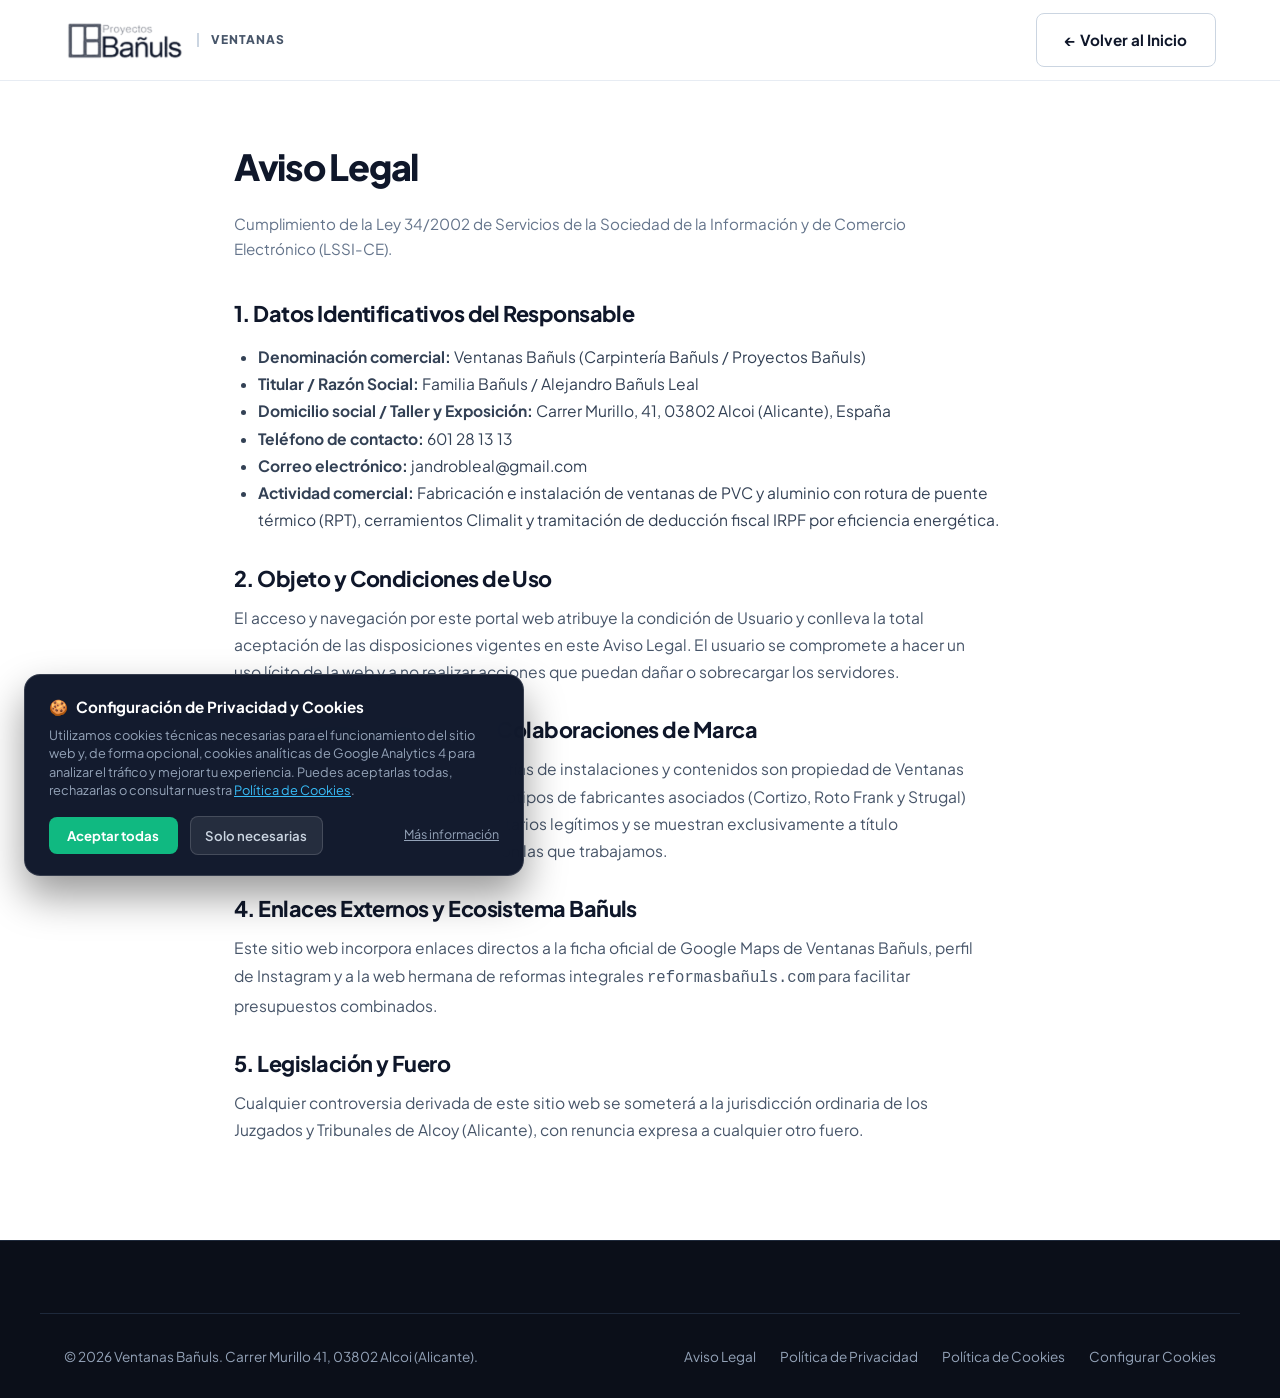
==== aviso-legal.html @ b2d2e9f9 "feat: actualizacion completa con videos e imagenes reales de proyectos Banuls" ====
<!DOCTYPE html>
<html lang="es">
<head>
  <meta charset="UTF-8">
  <meta name="viewport" content="width=device-width, initial-scale=1.0">
  <title>Aviso Legal | Ventanas Bañuls Alcoy</title>
  <meta name="robots" content="noindex, follow">
  <link rel="stylesheet" href="css/style.css">
  <link rel="preconnect" href="https://fonts.googleapis.com">
  <link rel="preconnect" href="https://fonts.gstatic.com" crossorigin>
  <link href="https://fonts.googleapis.com/css2?family=Plus+Jakarta+Sans:wght@400;500;600;700;800&display=swap" rel="stylesheet">
  <script src="js/analytics.js" defer></script>
</head>
<body>
  <!-- Header -->
  <header class="site-header">
    <div class="container header-inner">
      <a href="index.html" class="brand-logo" title="Volver a Ventanas Bañuls">
        <img src="assets/img/logo-oficial-banuls.png" alt="Ventanas Bañuls" width="160" height="42">
        <span class="brand-division-tag">VENTANAS</span>
      </a>
      <a href="index.html" class="btn btn-secondary btn-sm">← Volver al Inicio</a>
    </div>
  </header>

  <main style="padding: 4rem 0 6rem; background: #FFFFFF;">
    <div class="container" style="max-width: 860px;">
      <h1 style="font-size: 2.25rem; font-weight: 800; color: #0F172A; margin-bottom: 1.5rem;">Aviso Legal</h1>
      <p style="color: #64748B; font-size: 0.95rem; margin-bottom: 2.5rem;">Cumplimiento de la Ley 34/2002 de Servicios de la Sociedad de la Información y de Comercio Electrónico (LSSI-CE).</p>

      <div style="line-height: 1.75; color: #334155; font-size: 0.975rem;">
        <h2 style="font-size: 1.35rem; color: #0F172A; margin: 2rem 0 0.75rem;">1. Datos Identificativos del Responsable</h2>
        <ul style="margin: 1rem 0 1.5rem 1.5rem; list-style-type: disc;">
          <li><strong>Denominación comercial:</strong> Ventanas Bañuls (Carpintería Bañuls / Proyectos Bañuls)</li>
          <li><strong>Titular / Razón Social:</strong> Familia Bañuls / Alejandro Bañuls Leal</li>
          <li><strong>Domicilio social / Taller y Exposición:</strong> Carrer Murillo, 41, 03802 Alcoi (Alicante), España</li>
          <li><strong>Teléfono de contacto:</strong> 601 28 13 13</li>
          <li><strong>Correo electrónico:</strong> jandrobleal@gmail.com</li>
          <li><strong>Actividad comercial:</strong> Fabricación e instalación de ventanas de PVC y aluminio con rotura de puente térmico (RPT), cerramientos Climalit y tramitación de deducción fiscal IRPF por eficiencia energética.</li>
        </ul>

        <h2 style="font-size: 1.35rem; color: #0F172A; margin: 2rem 0 0.75rem;">2. Objeto y Condiciones de Uso</h2>
        <p>El acceso y navegación por este portal web atribuye la condición de Usuario y conlleva la total aceptación de las disposiciones vigentes en este Aviso Legal. El usuario se compromete a hacer un uso lícito de la web y a no realizar acciones que puedan dañar o sobrecargar los servidores.</p>

        <h2 style="font-size: 1.35rem; color: #0F172A; margin: 2rem 0 0.75rem;">3. Propiedad Intelectual y Colaboraciones de Marca</h2>
        <p>Los textos, diseños técnicos, fotografías de instalaciones y contenidos son propiedad de Ventanas Bañuls. Las marcas comerciales y logotipos de fabricantes asociados (Cortizo, Roto Frank y Strugal) pertenecen a sus respectivos propietarios legítimos y se muestran exclusivamente a título informativo de las marcas oficiales con las que trabajamos.</p>

        <h2 style="font-size: 1.35rem; color: #0F172A; margin: 2rem 0 0.75rem;">4. Enlaces Externos y Ecosistema Bañuls</h2>
        <p>Este sitio web incorpora enlaces directos a la ficha oficial de Google Maps de Ventanas Bañuls, perfil de Instagram y a la web hermana de reformas integrales <code>reformasbañuls.com</code> para facilitar presupuestos combinados.</p>

        <h2 style="font-size: 1.35rem; color: #0F172A; margin: 2rem 0 0.75rem;">5. Legislación y Fuero</h2>
        <p>Cualquier controversia derivada de este sitio web se someterá a la jurisdicción ordinaria de los Juzgados y Tribunales de Alcoy (Alicante), con renuncia expresa a cualquier otro fuero.</p>
      </div>
    </div>
  </main>

  <footer class="site-footer">
    <div class="container footer-bottom">
      <div>© 2026 Ventanas Bañuls. Carrer Murillo 41, 03802 Alcoi (Alicante).</div>
      <div style="display: flex; gap: 1.5rem;">
        <a href="aviso-legal.html">Aviso Legal</a>
        <a href="politica-privacidad.html">Política de Privacidad</a>
        <a href="politica-cookies.html">Política de Cookies</a>
        <a href="#cookies-config" class="open-cookie-settings">Configurar Cookies</a>
      </div>
    </div>
  </footer>
</body>
</html>
---- css/style.css ----
/* ==========================================================================
   VENTANAS BAÑULS - ARCHITECTURAL DESIGN SYSTEM & STYLESHEET
   Domain: ventanasbañuls.com | Location: Carrer Murillo 41, Alcoi
   Principles: Grounded in Materiality (Aluminium, Glass, Thermal Insulation)
   No AI Slop | Zero Bloat | WCAG AAA Accessible | 100% Responsive
   ========================================================================== */

:root {
  /* Color Tokens */
  --color-canvas: #FFFFFF;
  --color-canvas-subtle: #F8FAFC;
  --color-canvas-muted: #F1F5F9;
  
  --color-text-primary: #0F172A;
  --color-text-secondary: #475569;
  --color-text-muted: #64748B;
  --color-text-inverted: #FFFFFF;

  --color-architect-dark: #0B0F19;
  --color-architect-surface: #1E293B;
  --color-architect-border: #334155;
  
  --color-glass-blue: #0284C7;
  --color-glass-ice: #E0F2FE;
  --color-glass-border: #BAE6FD;
  
  --color-anodized-warm: #C5A880;
  --color-anodized-dark: #9A7B56;
  --color-anodized-light: #FBF8F4;

  --color-success: #15803D;
  --color-success-bg: #DCFCE7;

  /* Typography */
  --font-sans: 'Plus Jakarta Sans', system-ui, -apple-system, BlinkMacSystemFont, 'Segoe UI', Roboto, sans-serif;
  --font-mono: 'JetBrains Mono', ui-monospace, SFMono-Regular, Menlo, Monaco, Consolas, monospace;

  /* Spacing & Radii */
  --radius-sm: 4px;
  --radius-md: 8px;
  --radius-lg: 16px;
  --radius-xl: 24px;
  --radius-full: 9999px;

  /* Elevation */
  --shadow-subtle: 0 1px 3px rgba(15, 23, 42, 0.05);
  --shadow-card: 0 4px 20px -2px rgba(15, 23, 42, 0.08);
  --shadow-elevated: 0 12px 32px -4px rgba(15, 23, 42, 0.12);
  --shadow-floating: 0 20px 48px -8px rgba(15, 23, 42, 0.2);

  --container-max: 1200px;
  --transition-smooth: 240ms cubic-bezier(0.16, 1, 0.3, 1);
}

/* Reset & Base */
*, *::before, *::after {
  box-sizing: border-box;
  margin: 0;
  padding: 0;
}

html {
  font-family: var(--font-sans);
  color: var(--color-text-primary);
  background-color: var(--color-canvas);
  line-height: 1.6;
  text-rendering: optimizeLegibility;
  -webkit-font-smoothing: antialiased;
  scroll-behavior: smooth;
}

body {
  overflow-x: hidden;
  min-height: 100vh;
}

img, svg {
  display: block;
  max-width: 100%;
}

a {
  color: inherit;
  text-decoration: none;
  transition: color var(--transition-smooth);
}

button, input, select, textarea {
  font: inherit;
  color: inherit;
}

/* Typography Hierarchy */
h1, h2, h3, h4 {
  color: var(--color-text-primary);
  line-height: 1.2;
  font-weight: 750;
  letter-spacing: -0.025em;
}

h1 {
  font-size: clamp(2.25rem, 4.5vw, 3.4rem);
  font-weight: 800;
  letter-spacing: -0.035em;
}

h2 {
  font-size: clamp(1.75rem, 3vw, 2.35rem);
  margin-bottom: 0.75rem;
}

h3 {
  font-size: 1.25rem;
  font-weight: 700;
}

p {
  color: var(--color-text-secondary);
  max-width: 68ch;
}

.text-lead {
  font-size: 1.15rem;
  line-height: 1.65;
  color: var(--color-text-secondary);
}

/* Layout */
.container {
  width: 100%;
  max-width: var(--container-max);
  margin-left: auto;
  margin-right: auto;
  padding-left: 1.5rem;
  padding-right: 1.5rem;
}

.section {
  padding-top: 5.5rem;
  padding-bottom: 5.5rem;
}

.section-dark {
  background-color: var(--color-architect-dark);
  color: var(--color-text-inverted);
}

.section-dark h2, .section-dark h3 {
  color: var(--color-text-inverted);
}

.section-dark p {
  color: #94A3B8;
}

.section-muted {
  background-color: var(--color-canvas-subtle);
  border-top: 1px solid #E2E8F0;
  border-bottom: 1px solid #E2E8F0;
}

/* ==========================================================================
   NETWORK ECOSYSTEM BAR (Cross-linking to reformasbañuls.com)
   ========================================================================== */
.network-bar {
  background-color: #0B0F19;
  color: #94A3B8;
  font-size: 0.8rem;
  padding: 0.45rem 0;
  border-bottom: 1px solid rgba(255, 255, 255, 0.08);
}

.network-bar-inner {
  display: flex;
  align-items: center;
  justify-content: space-between;
  gap: 1rem;
}

.network-links {
  display: flex;
  align-items: center;
  gap: 1.25rem;
}

.network-link {
  color: #CBD5E1;
  font-weight: 600;
  display: inline-flex;
  align-items: center;
  gap: 0.4rem;
}

.network-link:hover {
  color: #FFFFFF;
}

.network-link.active {
  color: #38BDF8;
}

.network-badge {
  font-size: 0.7rem;
  background: rgba(56, 189, 248, 0.15);
  color: #38BDF8;
  padding: 0.15rem 0.5rem;
  border-radius: var(--radius-full);
}

/* Header & Navigation */
.site-header {
  position: sticky;
  top: 0;
  z-index: 50;
  background-color: rgba(255, 255, 255, 0.95);
  backdrop-filter: blur(12px);
  -webkit-backdrop-filter: blur(12px);
  border-bottom: 1px solid rgba(226, 232, 240, 0.8);
}

.header-inner {
  display: flex;
  align-items: center;
  justify-content: space-between;
  height: 80px;
}

.brand-logo {
  display: flex;
  align-items: center;
  height: 52px;
}

.brand-logo img, .brand-logo svg {
  height: 48px;
  width: auto;
}

.nav-links {
  display: flex;
  align-items: center;
  gap: 1.75rem;
  list-style: none;
}

.nav-link {
  font-size: 0.925rem;
  font-weight: 600;
  color: var(--color-text-secondary);
  padding: 0.5rem 0;
  position: relative;
}

.nav-link:hover, .nav-link.active {
  color: var(--color-text-primary);
}

.nav-link.active::after {
  content: '';
  position: absolute;
  bottom: 0;
  left: 0;
  width: 100%;
  height: 2px;
  background-color: var(--color-glass-blue);
}

.header-actions {
  display: flex;
  align-items: center;
  gap: 1rem;
  flex-shrink: 0;
}

.phone-badge {
  display: inline-flex;
  align-items: center;
  gap: 0.5rem;
  font-size: 0.9rem;
  font-weight: 700;
  color: var(--color-text-primary);
  padding: 0.5rem 0.85rem;
  background: var(--color-canvas-muted);
  border-radius: var(--radius-md);
  transition: background var(--transition-smooth);
  white-space: nowrap;
  flex-shrink: 0;
}

.phone-badge:hover {
  background: #E2E8F0;
}

/* Buttons */
.btn {
  display: inline-flex;
  align-items: center;
  justify-content: center;
  gap: 0.6rem;
  font-size: 0.95rem;
  font-weight: 700;
  padding: 0.85rem 1.75rem;
  border-radius: var(--radius-md);
  cursor: pointer;
  border: 1px solid transparent;
  transition: all var(--transition-smooth);
  white-space: nowrap;
}

.btn-primary {
  background-color: var(--color-architect-dark);
  color: #FFFFFF;
}

.btn-primary:hover {
  background-color: #1E293B;
  box-shadow: 0 4px 14px rgba(15, 23, 42, 0.25);
  transform: translateY(-1px);
}

.btn-whatsapp {
  background-color: #25D366;
  color: #FFFFFF;
  border: none;
}

.btn-whatsapp:hover {
  background-color: #20BD5A;
  box-shadow: 0 4px 14px rgba(37, 211, 102, 0.35);
  transform: translateY(-1px);
}

.btn-secondary {
  background-color: #FFFFFF;
  color: var(--color-text-primary);
  border-color: #CBD5E1;
}

.btn-secondary:hover {
  background-color: var(--color-canvas-subtle);
  border-color: #94A3B8;
}

/* ==========================================================================
   OFFICIAL BRAND PARTNERS STRIP (CORTIZO, ROTO, STRUGAL)
   ========================================================================== */
.brand-partners-section {
  background: #FFFFFF;
  padding: 2.25rem 0;
  border-bottom: 1px solid #E2E8F0;
}

.brand-partners-header {
  text-align: center;
  font-size: 0.8rem;
  font-weight: 700;
  color: #64748B;
  text-transform: uppercase;
  letter-spacing: 1.5px;
  margin-bottom: 1.5rem;
}

.brand-partners-grid {
  display: flex;
  align-items: center;
  justify-content: center;
  gap: 4.5rem;
  flex-wrap: wrap;
}

.partner-logo-item {
  display: flex;
  flex-direction: column;
  align-items: center;
  gap: 0.5rem;
  transition: transform var(--transition-smooth), opacity var(--transition-smooth);
  opacity: 0.85;
}

.partner-logo-item:hover {
  transform: translateY(-2px);
  opacity: 1;
}

.partner-logo-item img {
  height: 42px;
  width: auto;
  max-width: 170px;
  object-fit: contain;
}

.partner-label {
  font-size: 0.725rem;
  color: #94A3B8;
  font-weight: 600;
  letter-spacing: 0.5px;
}

/* ==========================================================================
   HERO SECTION (Ventanas Bañuls)
   ========================================================================== */
.hero-section {
  padding-top: 3.5rem;
  padding-bottom: 4.5rem;
  position: relative;
  background: linear-gradient(180deg, #FFFFFF 0%, #F8FAFC 100%);
}

.hero-grid {
  display: grid;
  grid-template-columns: 1.15fr 0.85fr;
  gap: 3.5rem;
  align-items: center;
}

.hero-content {
  display: flex;
  flex-direction: column;
  gap: 1.25rem;
}

.heritage-pill {
  display: inline-flex;
  align-items: center;
  gap: 0.5rem;
  background-color: #F1F5F9;
  border: 1px solid #CBD5E1;
  padding: 0.35rem 0.85rem;
  border-radius: var(--radius-full);
  font-size: 0.8rem;
  font-weight: 700;
  color: #334155;
  width: fit-content;
}

.heritage-dot {
  width: 8px;
  height: 8px;
  border-radius: 50%;
  background-color: var(--color-success);
}

/* AEO Extraction Block */
.aeo-extraction-block {
  background-color: #F0F9FF;
  border-left: 4px solid var(--color-glass-blue);
  padding: 1rem 1.25rem;
  border-radius: 0 var(--radius-md) var(--radius-md) 0;
  margin-top: 0.25rem;
  border-top: 1px solid #E0F2FE;
  border-right: 1px solid #E0F2FE;
  border-bottom: 1px solid #E0F2FE;
}

.aeo-extraction-block p {
  font-size: 0.925rem;
  line-height: 1.55;
  color: #0369A1;
  font-weight: 500;
  max-width: 100%;
}

.hero-actions {
  display: flex;
  flex-wrap: wrap;
  gap: 1rem;
  margin-top: 0.5rem;
}

.hero-visual-wrapper {
  position: relative;
  border-radius: var(--radius-lg);
  overflow: hidden;
  box-shadow: var(--shadow-elevated);
  border: 1px solid rgba(226, 232, 240, 0.8);
}

.hero-visual-wrapper img {
  width: 100%;
  height: 480px;
  object-fit: cover;
  transition: transform 1.2s cubic-bezier(0.16, 1, 0.3, 1);
}

.hero-visual-wrapper:hover img {
  transform: scale(1.02);
}

.hero-floating-card {
  position: absolute;
  bottom: 1.25rem;
  left: 1.25rem;
  right: 1.25rem;
  background: rgba(15, 23, 42, 0.88);
  backdrop-filter: blur(12px);
  padding: 1rem 1.25rem;
  border-radius: var(--radius-md);
  color: #FFFFFF;
  display: flex;
  justify-content: space-between;
  align-items: center;
  border: 1px solid rgba(255, 255, 255, 0.15);
}

.floating-stat-num {
  font-size: 1.4rem;
  font-weight: 800;
  color: #38BDF8;
}

.floating-stat-lbl {
  font-size: 0.75rem;
  color: #CBD5E1;
  text-transform: uppercase;
  letter-spacing: 0.5px;
}

/* ==========================================================================
   TRUST METRICS STRIP
   ========================================================================== */
.trust-strip {
  background-color: var(--color-architect-dark);
  color: #FFFFFF;
  padding: 2.25rem 0;
  border-top: 1px solid #1E293B;
  border-bottom: 1px solid #1E293B;
}

.trust-metrics-grid {
  display: grid;
  grid-template-columns: repeat(4, 1fr);
  gap: 1.5rem;
  text-align: center;
}

.metric-item {
  border-right: 1px solid rgba(255, 255, 255, 0.1);
  padding: 0 1rem;
}

.metric-item:last-child {
  border-right: none;
}

.metric-value {
  font-size: 2.2rem;
  font-weight: 800;
  color: #FFFFFF;
  line-height: 1.1;
  font-family: var(--font-mono);
}

.metric-value span {
  color: var(--color-anodized-warm);
}

.metric-label {
  font-size: 0.85rem;
  color: #94A3B8;
  margin-top: 0.35rem;
  font-weight: 500;
}

/* ==========================================================================
   PROBLEM-MIRROR SECTION (Cold Climate of Alcoy)
   ========================================================================== */
.problem-grid {
  display: grid;
  grid-template-columns: repeat(3, 1fr);
  gap: 1.75rem;
  margin-top: 2.5rem;
}

.problem-card {
  background-color: #FFFFFF;
  border: 1px solid #E2E8F0;
  border-radius: var(--radius-md);
  padding: 1.75rem;
  position: relative;
  transition: all var(--transition-smooth);
}

.problem-card:hover {
  border-color: #CBD5E1;
  box-shadow: var(--shadow-card);
  transform: translateY(-2px);
}

.problem-icon {
  width: 44px;
  height: 44px;
  border-radius: var(--radius-md);
  background-color: #FEF2F2;
  color: #DC2626;
  display: flex;
  align-items: center;
  justify-content: center;
  margin-bottom: 1.25rem;
  font-size: 1.25rem;
}

.problem-card h3 {
  margin-bottom: 0.5rem;
}

.problem-card p {
  font-size: 0.925rem;
  line-height: 1.5;
}

/* ==========================================================================
   SOLUTIONS & SPECS TABLE
   ========================================================================== */
.solution-split {
  display: grid;
  grid-template-columns: 1fr 1fr;
  gap: 3.5rem;
  align-items: center;
}

.solution-gallery {
  display: grid;
  grid-template-columns: 1fr 1fr;
  gap: 1rem;
}

.solution-gallery img {
  border-radius: var(--radius-md);
  height: 220px;
  width: 100%;
  object-fit: cover;
  box-shadow: var(--shadow-subtle);
}

.solution-checklist {
  list-style: none;
  margin-top: 1.5rem;
  display: flex;
  flex-direction: column;
  gap: 0.85rem;
}

.solution-checklist li {
  display: flex;
  align-items: flex-start;
  gap: 0.75rem;
  font-size: 0.95rem;
  color: var(--color-text-secondary);
}

.check-icon {
  color: var(--color-success);
  flex-shrink: 0;
  margin-top: 2px;
}

.specs-table-wrapper {
  margin-top: 2.5rem;
  overflow-x: auto;
  border: 1px solid #E2E8F0;
  border-radius: var(--radius-md);
  background: #FFFFFF;
}

.specs-table {
  width: 100%;
  border-collapse: collapse;
  text-align: left;
}

.specs-table th {
  background-color: var(--color-canvas-subtle);
  padding: 1rem 1.25rem;
  font-size: 0.85rem;
  font-weight: 700;
  color: var(--color-text-primary);
  border-bottom: 2px solid #E2E8F0;
}

.specs-table td {
  padding: 1.15rem 1.25rem;
  font-size: 0.925rem;
  border-bottom: 1px solid #E2E8F0;
}

.specs-table tr:last-child td {
  border-bottom: none;
}

/* ==========================================================================
   INTERACTIVE BEFORE / AFTER SLIDER
   ========================================================================== */
.interactive-showcase {
  background-color: #0F172A;
  color: #FFFFFF;
  padding: 5rem 0;
}

.ba-slider-container {
  position: relative;
  width: 100%;
  max-width: 960px;
  height: 520px;
  margin: 2.5rem auto 1rem;
  overflow: hidden;
  border-radius: var(--radius-lg);
  border: 2px solid #334155;
  box-shadow: var(--shadow-floating);
  user-select: none;
  -webkit-user-select: none;
  background: #000;
}

.ba-image-before, .ba-image-after {
  position: absolute;
  top: 0;
  left: 0;
  width: 100%;
  height: 100%;
  overflow: hidden;
}

.ba-image-before img, .ba-image-after img {
  position: absolute;
  top: 0;
  left: 0;
  width: 960px;
  height: 520px;
  max-width: none;
  object-fit: cover;
}

.ba-image-after {
  width: 50%;
  border-right: 2px solid #FFFFFF;
}

.ba-slider-handle {
  position: absolute;
  top: 0;
  bottom: 0;
  left: 50%;
  width: 4px;
  background-color: #FFFFFF;
  cursor: ew-resize;
  transform: translateX(-50%);
  z-index: 10;
}

.ba-handle-button {
  position: absolute;
  top: 50%;
  left: 50%;
  transform: translate(-50%, -50%);
  width: 44px;
  height: 44px;
  border-radius: 50%;
  background: #FFFFFF;
  color: #0F172A;
  display: flex;
  align-items: center;
  justify-content: center;
  box-shadow: 0 4px 16px rgba(0,0,0,0.4);
  font-size: 14px;
  font-weight: 800;
}

.ba-badge {
  position: absolute;
  top: 1rem;
  padding: 0.35rem 0.85rem;
  border-radius: var(--radius-sm);
  font-size: 0.75rem;
  font-weight: 800;
  letter-spacing: 1px;
  text-transform: uppercase;
  z-index: 5;
}

.ba-badge-before {
  right: 1rem;
  background-color: rgba(15, 23, 42, 0.85);
  color: #EF4444;
  border: 1px solid rgba(239, 68, 68, 0.4);
}

.ba-badge-after {
  left: 1rem;
  background-color: rgba(15, 23, 42, 0.85);
  color: #10B981;
  border: 1px solid rgba(16, 185, 129, 0.4);
}

/* ==========================================================================
   ENERGY SAVINGS CALCULATOR
   ========================================================================== */
.calculator-box {
  background: #FFFFFF;
  border: 1px solid #E2E8F0;
  border-radius: var(--radius-lg);
  padding: 2.5rem;
  box-shadow: var(--shadow-card);
  margin-top: 2rem;
}

.calculator-grid {
  display: grid;
  grid-template-columns: 1.1fr 0.9fr;
  gap: 3rem;
  align-items: center;
}

.calc-control {
  margin-bottom: 1.75rem;
}

.calc-label {
  display: flex;
  justify-content: space-between;
  font-size: 0.925rem;
  font-weight: 700;
  margin-bottom: 0.5rem;
}

.calc-slider {
  width: 100%;
  height: 8px;
  border-radius: 4px;
  background: #E2E8F0;
  outline: none;
  cursor: pointer;
  accent-color: var(--color-glass-blue);
}

.calc-result-panel {
  background: var(--color-architect-dark);
  color: #FFFFFF;
  border-radius: var(--radius-md);
  padding: 2rem;
  text-align: center;
}

.calc-savings-number {
  font-size: 3rem;
  font-weight: 800;
  color: #38BDF8;
  font-family: var(--font-mono);
  line-height: 1;
  margin: 0.75rem 0;
}

/* ==========================================================================
   STEPS, COMPARISON, FAQ, CONTACT & FOOTER
   ========================================================================== */
.steps-grid {
  display: grid;
  grid-template-columns: repeat(3, 1fr);
  gap: 2rem;
  margin-top: 2.5rem;
}

.step-card {
  background: #FFFFFF;
  border: 1px solid #E2E8F0;
  border-radius: var(--radius-md);
  padding: 2rem;
  position: relative;
}

.step-number {
  font-family: var(--font-mono);
  font-size: 1.1rem;
  font-weight: 800;
  color: var(--color-glass-blue);
  background: var(--color-glass-ice);
  width: 36px;
  height: 36px;
  border-radius: var(--radius-sm);
  display: flex;
  align-items: center;
  justify-content: center;
  margin-bottom: 1.25rem;
}

.comparison-grid {
  display: grid;
  grid-template-columns: 1fr 1fr;
  gap: 2rem;
  margin-top: 2.5rem;
}

.comparison-card {
  border-radius: var(--radius-md);
  padding: 2.25rem;
}

.comparison-card-winner {
  background: #FFFFFF;
  border: 2px solid var(--color-glass-blue);
  box-shadow: var(--shadow-card);
}

.comparison-card-loser {
  background: #F8FAFC;
  border: 1px solid #E2E8F0;
  opacity: 0.85;
}

.comparison-list {
  list-style: none;
  margin-top: 1.5rem;
  display: flex;
  flex-direction: column;
  gap: 0.9rem;
}

.comparison-list li {
  display: flex;
  align-items: center;
  gap: 0.75rem;
  font-size: 0.95rem;
}

.faq-accordion {
  max-width: 840px;
  margin: 2.5rem auto 0;
  display: flex;
  flex-direction: column;
  gap: 1rem;
}

.faq-item {
  border: 1px solid #E2E8F0;
  border-radius: var(--radius-md);
  background: #FFFFFF;
  overflow: hidden;
  transition: border-color var(--transition-smooth);
}

.faq-item[open] {
  border-color: #94A3B8;
  box-shadow: var(--shadow-subtle);
}

.faq-summary {
  padding: 1.25rem 1.5rem;
  font-size: 1.05rem;
  font-weight: 700;
  cursor: pointer;
  list-style: none;
  display: flex;
  justify-content: space-between;
  align-items: center;
}

.faq-summary::-webkit-details-marker {
  display: none;
}

.faq-icon {
  font-size: 1.25rem;
  color: var(--color-glass-blue);
  transition: transform var(--transition-smooth);
}

.faq-item[open] .faq-icon {
  transform: rotate(45deg);
}

.faq-content {
  padding: 0 1.5rem 1.5rem;
  font-size: 0.95rem;
  line-height: 1.6;
  color: var(--color-text-secondary);
}

.contact-grid {
  display: grid;
  grid-template-columns: 1fr 1fr;
  gap: 3.5rem;
  align-items: start;
}

.contact-form-card {
  background: #FFFFFF;
  border: 1px solid #E2E8F0;
  border-radius: var(--radius-lg);
  padding: 2.5rem;
  box-shadow: var(--shadow-card);
}

.form-group {
  margin-bottom: 1.25rem;
}

.form-label {
  display: block;
  font-size: 0.85rem;
  font-weight: 700;
  color: var(--color-text-primary);
  margin-bottom: 0.4rem;
}

.form-input, .form-select, .form-textarea {
  width: 100%;
  padding: 0.85rem 1rem;
  border: 1px solid #CBD5E1;
  border-radius: var(--radius-md);
  background: #FFFFFF;
  font-size: 0.95rem;
  transition: border-color var(--transition-smooth);
}

.form-input:focus, .form-select:focus, .form-textarea:focus {
  outline: none;
  border-color: var(--color-glass-blue);
  box-shadow: 0 0 0 3px rgba(2, 132, 199, 0.15);
}

.map-wrapper {
  border-radius: var(--radius-lg);
  overflow: hidden;
  border: 1px solid #E2E8F0;
  box-shadow: var(--shadow-card);
  height: 480px;
}

.map-wrapper iframe {
  width: 100%;
  height: 100%;
  border: none;
}

.mobile-sticky-bar {
  display: none;
  position: fixed;
  bottom: 0;
  left: 0;
  right: 0;
  background: rgba(15, 23, 42, 0.95);
  backdrop-filter: blur(10px);
  padding: 0.75rem 1rem;
  z-index: 99;
  border-top: 1px solid rgba(255, 255, 255, 0.1);
}

.mobile-sticky-inner {
  display: grid;
  grid-template-columns: 1fr 1fr;
  gap: 0.75rem;
}

.site-footer {
  background-color: var(--color-architect-dark);
  color: #94A3B8;
  padding: 4.5rem 0 2rem;
  border-top: 1px solid #1E293B;
  font-size: 0.9rem;
}

.footer-grid {
  display: grid;
  grid-template-columns: 2fr 1fr 1fr 1.5fr;
  gap: 3rem;
  margin-bottom: 3.5rem;
}

.footer-col h4 {
  color: #FFFFFF;
  font-size: 1rem;
  margin-bottom: 1.25rem;
}

.footer-links {
  list-style: none;
  display: flex;
  flex-direction: column;
  gap: 0.65rem;
}

.footer-links a:hover {
  color: #FFFFFF;
}

.footer-bottom {
  border-top: 1px solid #1E293B;
  padding-top: 2rem;
  display: flex;
  justify-content: space-between;
  align-items: center;
  font-size: 0.85rem;
}

/* Responsive */
@media (max-width: 992px) {
  .hero-grid, .solution-split, .calculator-grid, .comparison-grid, .contact-grid {
    grid-template-columns: 1fr;
    gap: 2.5rem;
  }
  
  .trust-metrics-grid {
    grid-template-columns: repeat(2, 1fr);
    row-gap: 2rem;
  }
  
  .problem-grid, .steps-grid {
    grid-template-columns: 1fr;
  }
  
  .footer-grid {
    grid-template-columns: 1fr 1fr;
  }
  
  .mobile-sticky-bar {
    display: block;
  }
  
  .hero-visual-wrapper img {
    height: 380px;
  }
  
  .nav-links {
    display: none;
  }

  /* Mobile Header & Network Bar Optimization */
  .network-bar-inner {
    justify-content: center;
    padding: 0.35rem 0.5rem;
  }

  .network-bar-label {
    display: none;
  }

  .network-links {
    gap: 0.75rem;
    font-size: 0.78rem;
    justify-content: center;
  }

  .network-link {
    white-space: nowrap;
  }

  .phone-badge {
    display: none;
  }

  .brand-logo img {
    height: 34px;
    max-width: 135px;
  }

  .brand-division-tag {
    font-size: 0.65rem;
    padding-left: 0.5rem;
  }

  .header-actions .btn {
    padding: 0.45rem 0.75rem;
    font-size: 0.8rem;
  }

  .brand-partners-grid {
    gap: 2rem;
  }
}

@media (max-width: 640px) {
  .hero-floating-card {
    position: static;
    margin-top: 1rem;
    display: flex;
    flex-direction: column;
    gap: 0.6rem;
    background: #0F172A;
    padding: 0.85rem 1rem;
  }

  .floating-stat-num {
    font-size: 1.1rem;
  }

  .footer-grid {
    grid-template-columns: 1fr;
  }
  
  .trust-metrics-grid {
    grid-template-columns: 1fr;
  }
  
  .metric-item {
    border-right: none;
    border-bottom: 1px solid rgba(255, 255, 255, 0.1);
    padding-bottom: 1.5rem;
  }
  
  .metric-item:last-child {
    border-bottom: none;
  }
  
  .hero-actions {
    flex-direction: column;
  }
  
  .hero-actions .btn {
    width: 100%;
  }

  .ba-slider-container {
    height: 320px;
  }
}

/* Official Logo Styling */
.brand-logo {
  display: flex;
  align-items: center;
  gap: 0.75rem;
  height: 52px;
}

.brand-logo img {
  height: 42px;
  width: auto;
  max-width: 170px;
  object-fit: contain;
}

.brand-division-tag {
  font-size: 0.75rem;
  font-weight: 800;
  letter-spacing: 1px;
  text-transform: uppercase;
  color: var(--color-text-secondary);
  border-left: 2px solid #CBD5E1;
  padding-left: 0.75rem;
  line-height: 1.2;
}

/* Google Reviews Widget Section */
.google-reviews-section {
  background: #FFFFFF;
  padding: 5rem 0;
  border-top: 1px solid #E2E8F0;
  border-bottom: 1px solid #E2E8F0;
}

.google-badge-header {
  display: flex;
  align-items: center;
  justify-content: center;
  gap: 1.5rem;
  margin-bottom: 2.5rem;
  flex-wrap: wrap;
}

.google-rating-box {
  display: flex;
  align-items: center;
  gap: 0.85rem;
  background: var(--color-canvas-subtle);
  border: 1px solid #E2E8F0;
  padding: 0.75rem 1.25rem;
  border-radius: var(--radius-full);
}

.google-stars {
  color: #F59E0B;
  font-size: 1.1rem;
  letter-spacing: 2px;
}

.google-reviews-grid {
  display: grid;
  grid-template-columns: repeat(3, 1fr);
  gap: 1.75rem;
  margin-top: 2rem;
}

.google-review-card {
  background: var(--color-canvas-subtle);
  border: 1px solid #E2E8F0;
  border-radius: var(--radius-md);
  padding: 1.75rem;
  display: flex;
  flex-direction: column;
  justify-content: space-between;
  transition: transform var(--transition-smooth), box-shadow var(--transition-smooth);
}

.google-review-card:hover {
  transform: translateY(-2px);
  box-shadow: var(--shadow-card);
  border-color: #CBD5E1;
}

.google-reviewer-meta {
  display: flex;
  align-items: center;
  gap: 0.85rem;
  margin-bottom: 1rem;
}

.google-avatar {
  width: 44px;
  height: 44px;
  border-radius: 50%;
  background: #0284C7;
  color: #FFFFFF;
  display: flex;
  align-items: center;
  justify-content: center;
  font-weight: 700;
  font-size: 1.1rem;
}

.google-verified-tag {
  display: inline-flex;
  align-items: center;
  gap: 0.35rem;
  font-size: 0.75rem;
  color: #16A34A;
  font-weight: 600;
}


/* ==========================================================================
   COOKIE CONSENT BANNER (RGPD / LOPD-GDD / AEPD Compliant)
   ========================================================================== */
.cookie-banner {
  position: fixed;
  bottom: 1.5rem;
  left: 1.5rem;
  right: 1.5rem;
  max-width: 500px;
  background: rgba(15, 23, 42, 0.98);
  backdrop-filter: blur(16px);
  -webkit-backdrop-filter: blur(16px);
  color: #F8FAFC;
  padding: 1.25rem 1.5rem;
  border-radius: var(--radius-lg, 16px);
  box-shadow: 0 20px 40px rgba(0, 0, 0, 0.4);
  border: 1px solid rgba(255, 255, 255, 0.15);
  z-index: 999999;
  display: none;
  animation: slideUpCookie 0.35s cubic-bezier(0.16, 1, 0.3, 1) forwards;
}

@keyframes slideUpCookie {
  from { transform: translateY(40px); opacity: 0; }
  to { transform: translateY(0); opacity: 1; }
}

.cookie-banner-title {
  font-size: 0.95rem;
  font-weight: 700;
  margin-bottom: 0.4rem;
  display: flex;
  align-items: center;
  gap: 0.5rem;
  color: #FFFFFF;
}

.cookie-banner-text {
  font-size: 0.8rem;
  color: #94A3B8;
  line-height: 1.45;
  margin-bottom: 1rem;
}

.cookie-banner-text a {
  color: #38BDF8;
  text-decoration: underline;
}

.cookie-banner-actions {
  display: flex;
  align-items: center;
  gap: 0.75rem;
  flex-wrap: wrap;
}

.btn-cookie-accept {
  background: #10B981;
  color: #FFFFFF;
  border: none;
  padding: 0.5rem 1.15rem;
  font-size: 0.825rem;
  font-weight: 700;
  border-radius: 8px;
  cursor: pointer;
  transition: background 0.2s;
}

.btn-cookie-accept:hover {
  background: #059669;
}

.btn-cookie-reject {
  background: rgba(255, 255, 255, 0.08);
  color: #CBD5E1;
  border: 1px solid rgba(255, 255, 255, 0.15);
  padding: 0.5rem 0.9rem;
  font-size: 0.825rem;
  font-weight: 600;
  border-radius: 8px;
  cursor: pointer;
  transition: all 0.2s;
}

.btn-cookie-reject:hover {
  background: rgba(255, 255, 255, 0.18);
  color: #FFFFFF;
}

@media (max-width: 640px) {
  .cookie-banner {
    left: 1rem;
    right: 1rem;
    bottom: 5.5rem; /* leave room for mobile sticky bar */
    padding: 1rem 1.15rem;
  }
}

/* ==========================================================================
   REAL PROJECT MEDIA & VIDEO SHOWCASE (Ventanas Bañuls)
   ========================================================================== */
.gallery-item-with-caption {
  position: relative;
  border-radius: var(--radius-md);
  overflow: hidden;
  box-shadow: var(--shadow-subtle);
  background: var(--color-canvas-subtle);
}

.gallery-item-with-caption img {
  border-radius: var(--radius-md);
  height: 220px;
  width: 100%;
  object-fit: cover;
  display: block;
  transition: transform 0.3s ease;
}

.gallery-item-with-caption:hover img {
  transform: scale(1.03);
}

.item-overlay-badge {
  position: absolute;
  bottom: 10px;
  left: 10px;
  background: rgba(11, 15, 25, 0.85);
  backdrop-filter: blur(6px);
  color: #FFFFFF;
  font-size: 0.72rem;
  font-weight: 700;
  padding: 4px 10px;
  border-radius: 6px;
  border: 1px solid rgba(255, 255, 255, 0.15);
  letter-spacing: 0.02em;
}

.video-showcase-section {
  background: linear-gradient(135deg, #0B0F19 0%, #151D2F 100%);
  color: #FFFFFF;
  padding: 5rem 0;
  border-top: 1px solid #1E293B;
  border-bottom: 1px solid #1E293B;
  position: relative;
  overflow: hidden;
}

.video-showcase-grid {
  display: grid;
  grid-template-columns: 1fr 1.15fr;
  gap: 3.5rem;
  align-items: center;
}

.video-player-box {
  background: #060910;
  border-radius: var(--radius-lg, 16px);
  border: 1px solid rgba(255, 255, 255, 0.12);
  box-shadow: 0 20px 40px -15px rgba(0, 0, 0, 0.7), 0 0 25px rgba(2, 132, 199, 0.2);
  overflow: hidden;
  position: relative;
}

.video-player-box video {
  width: 100%;
  max-height: 520px;
  object-fit: contain;
  display: block;
  background: #000000;
}

.video-top-tag {
  position: absolute;
  top: 12px;
  left: 12px;
  z-index: 10;
  display: inline-flex;
  align-items: center;
  gap: 6px;
  background: rgba(15, 23, 42, 0.88);
  backdrop-filter: blur(8px);
  color: #38BDF8;
  font-size: 0.75rem;
  font-weight: 700;
  padding: 4px 10px;
  border-radius: 6px;
  border: 1px solid rgba(56, 189, 248, 0.3);
}

.video-top-tag .live-dot {
  width: 8px;
  height: 8px;
  border-radius: 50%;
  background: #EF4444;
  box-shadow: 0 0 8px #EF4444;
  animation: pulse 1.8s infinite;
}

@keyframes pulse {
  0% { transform: scale(0.95); opacity: 0.8; }
  50% { transform: scale(1.2); opacity: 1; }
  100% { transform: scale(0.95); opacity: 0.8; }
}

.video-content-header h2 {
  color: #FFFFFF;
  font-size: 2.2rem;
  line-height: 1.25;
  margin-top: 0.5rem;
  margin-bottom: 1rem;
}

.video-content-header p.lead-text {
  color: #94A3B8;
  font-size: 1.05rem;
  line-height: 1.6;
  margin-bottom: 1.75rem;
}

.video-proof-list {
  list-style: none;
  padding: 0;
  margin: 0 0 2rem 0;
  display: flex;
  flex-direction: column;
  gap: 1rem;
}

.video-proof-list li {
  display: flex;
  align-items: flex-start;
  gap: 12px;
  background: rgba(255, 255, 255, 0.03);
  border: 1px solid rgba(255, 255, 255, 0.08);
  padding: 12px 16px;
  border-radius: 10px;
  color: #E2E8F0;
  font-size: 0.925rem;
  line-height: 1.45;
}

.video-proof-list li svg {
  color: #38BDF8;
  flex-shrink: 0;
  margin-top: 2px;
}

.video-badges-row {
  display: flex;
  flex-wrap: wrap;
  gap: 0.75rem;
  margin-bottom: 2rem;
}

.video-proof-badge {
  background: rgba(2, 132, 199, 0.15);
  border: 1px solid rgba(56, 189, 248, 0.35);
  color: #BAE6FD;
  font-size: 0.75rem;
  font-weight: 700;
  padding: 4px 10px;
  border-radius: 6px;
  text-transform: uppercase;
  letter-spacing: 0.05em;
}

@media (max-width: 900px) {
  .video-showcase-grid {
    grid-template-columns: 1fr;
    gap: 2rem;
  }
  .video-content-header h2 {
    font-size: 1.75rem;
  }
}
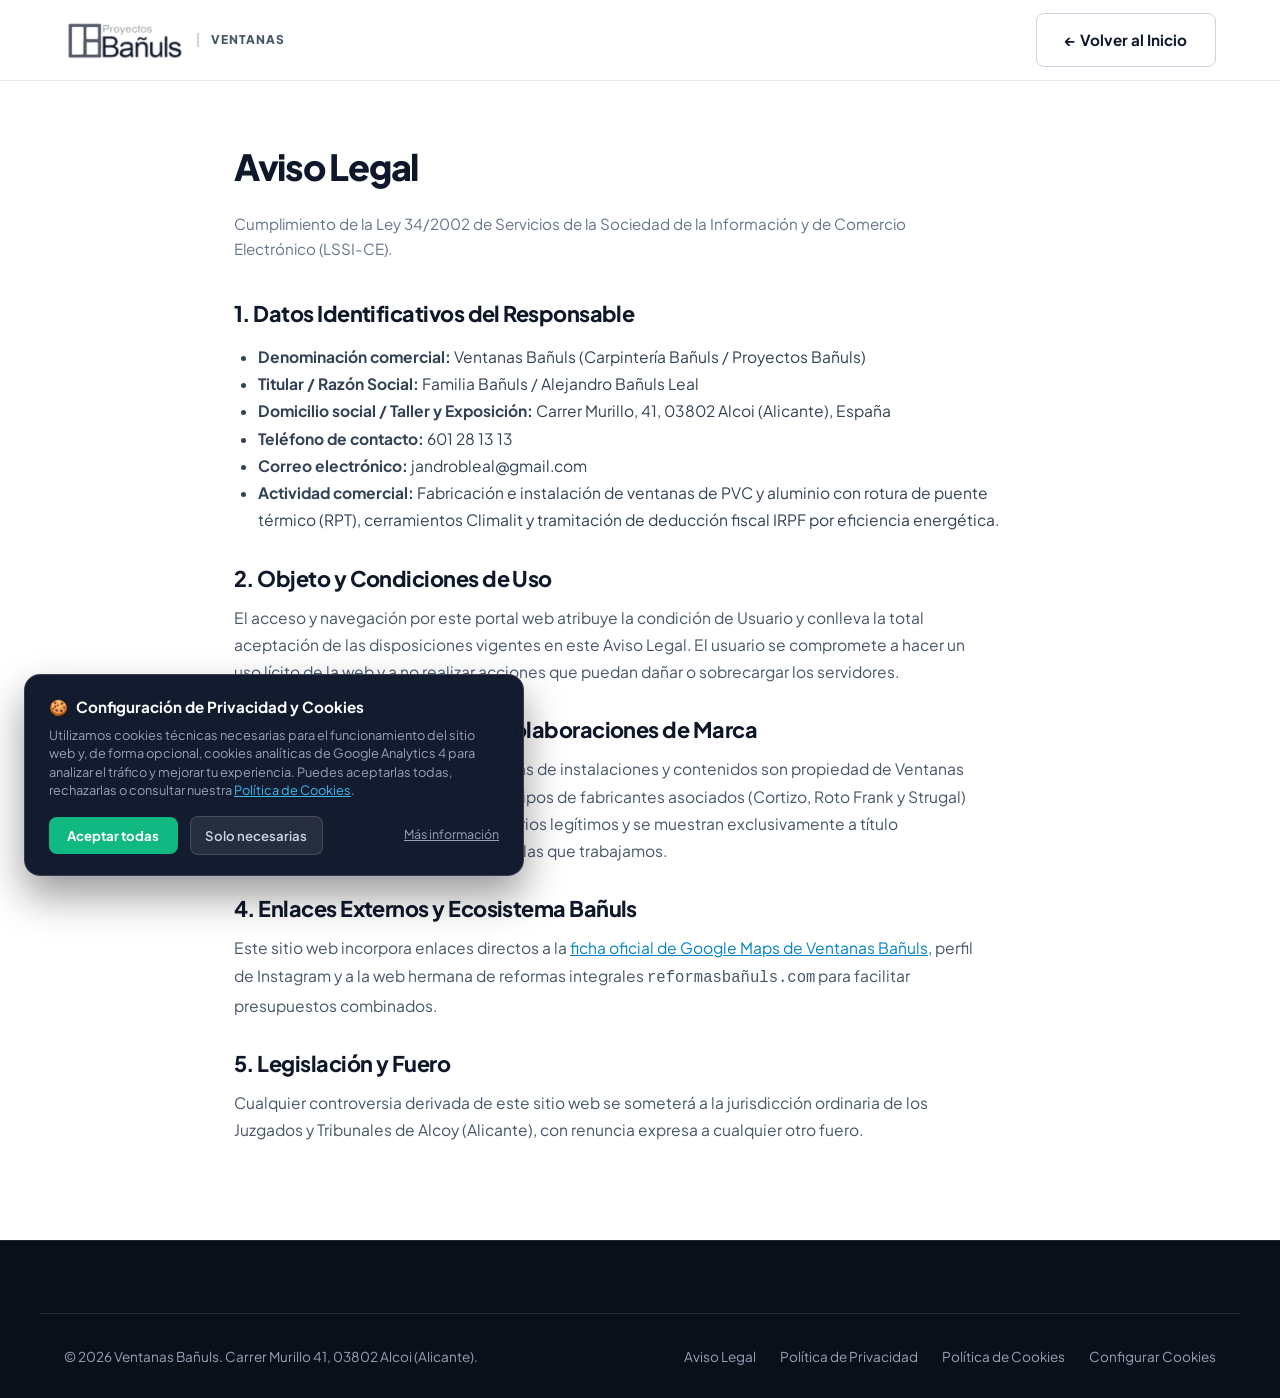
==== commit b67d7654: "reviews" ====
--- a/aviso-legal.html
+++ b/aviso-legal.html
@@ -3,8 +3,16 @@
 <head>
   <meta charset="UTF-8">
   <meta name="viewport" content="width=device-width, initial-scale=1.0">
+  <!-- Favicon Suite -->
+  <link rel="icon" type="image/x-icon" href="/favicon.ico">
+  <link rel="icon" type="image/png" sizes="32x32" href="assets/favicon-32x32.png">
+  <link rel="icon" type="image/png" sizes="16x16" href="assets/favicon-16x16.png">
+  <link rel="apple-touch-icon" sizes="180x180" href="assets/apple-touch-icon.png">
+
   <title>Aviso Legal | Ventanas Bañuls Alcoy</title>
-  <meta name="robots" content="noindex, follow">
+    <meta name="description" content="Información legal, fiscal y condiciones de uso de Ventanas Bañuls en Alcoy.">
+  <link rel="canonical" href="https://xn--ventanasbauls-rkb.com/aviso-legal.html">
+  <meta name="robots" content="index, follow">
   <link rel="stylesheet" href="css/style.css">
   <link rel="preconnect" href="https://fonts.googleapis.com">
   <link rel="preconnect" href="https://fonts.gstatic.com" crossorigin>
@@ -46,7 +54,7 @@
         <p>Los textos, diseños técnicos, fotografías de instalaciones y contenidos son propiedad de Ventanas Bañuls. Las marcas comerciales y logotipos de fabricantes asociados (Cortizo, Roto Frank y Strugal) pertenecen a sus respectivos propietarios legítimos y se muestran exclusivamente a título informativo de las marcas oficiales con las que trabajamos.</p>
 
         <h2 style="font-size: 1.35rem; color: #0F172A; margin: 2rem 0 0.75rem;">4. Enlaces Externos y Ecosistema Bañuls</h2>
-        <p>Este sitio web incorpora enlaces directos a la ficha oficial de Google Maps de Ventanas Bañuls, perfil de Instagram y a la web hermana de reformas integrales <code>reformasbañuls.com</code> para facilitar presupuestos combinados.</p>
+        <p>Este sitio web incorpora enlaces directos a la <a href="https://maps.google.com/?cid=16312868201641150123" target="_blank" rel="noopener" style="color: var(--color-glass-blue); text-decoration: underline;">ficha oficial de Google Maps de Ventanas Bañuls</a>, perfil de Instagram y a la web hermana de reformas integrales <code>reformasbañuls.com</code> para facilitar presupuestos combinados.</p>
 
         <h2 style="font-size: 1.35rem; color: #0F172A; margin: 2rem 0 0.75rem;">5. Legislación y Fuero</h2>
         <p>Cualquier controversia derivada de este sitio web se someterá a la jurisdicción ordinaria de los Juzgados y Tribunales de Alcoy (Alicante), con renuncia expresa a cualquier otro fuero.</p>
--- a/css/style.css
+++ b/css/style.css
@@ -1272,6 +1272,23 @@
   letter-spacing: 2px;
 }
 
+.star-half {
+  position: relative;
+  display: inline-block;
+  color: #CBD5E1;
+  letter-spacing: 0;
+}
+
+.star-half::after {
+  content: '★';
+  position: absolute;
+  left: 0;
+  top: 0;
+  width: 50%;
+  overflow: hidden;
+  color: #F59E0B;
+}
+
 .google-reviews-grid {
   display: grid;
   grid-template-columns: repeat(3, 1fr);
@@ -1323,6 +1340,37 @@
   font-size: 0.75rem;
   color: #16A34A;
   font-weight: 600;
+}
+
+.google-card-footer {
+  display: flex;
+  align-items: center;
+  justify-content: space-between;
+  margin-top: 1.25rem;
+  padding-top: 0.75rem;
+  border-top: 1px solid #E2E8F0;
+  font-size: 0.8rem;
+}
+
+.google-review-date {
+  font-size: 0.75rem;
+  color: #94A3B8;
+}
+
+.google-review-link {
+  color: var(--color-glass-blue);
+  font-weight: 600;
+  text-decoration: none;
+  font-size: 0.8rem;
+  display: inline-flex;
+  align-items: center;
+  gap: 0.25rem;
+  transition: color var(--transition-fast);
+}
+
+.google-review-link:hover {
+  color: var(--color-primary-dark);
+  text-decoration: underline;
 }
 
 
@@ -1593,6 +1641,10 @@
 }
 
 @media (max-width: 900px) {
+  .google-reviews-grid {
+    grid-template-columns: 1fr;
+    gap: 1.5rem;
+  }
   .video-showcase-grid {
     grid-template-columns: 1fr;
     gap: 2rem;
